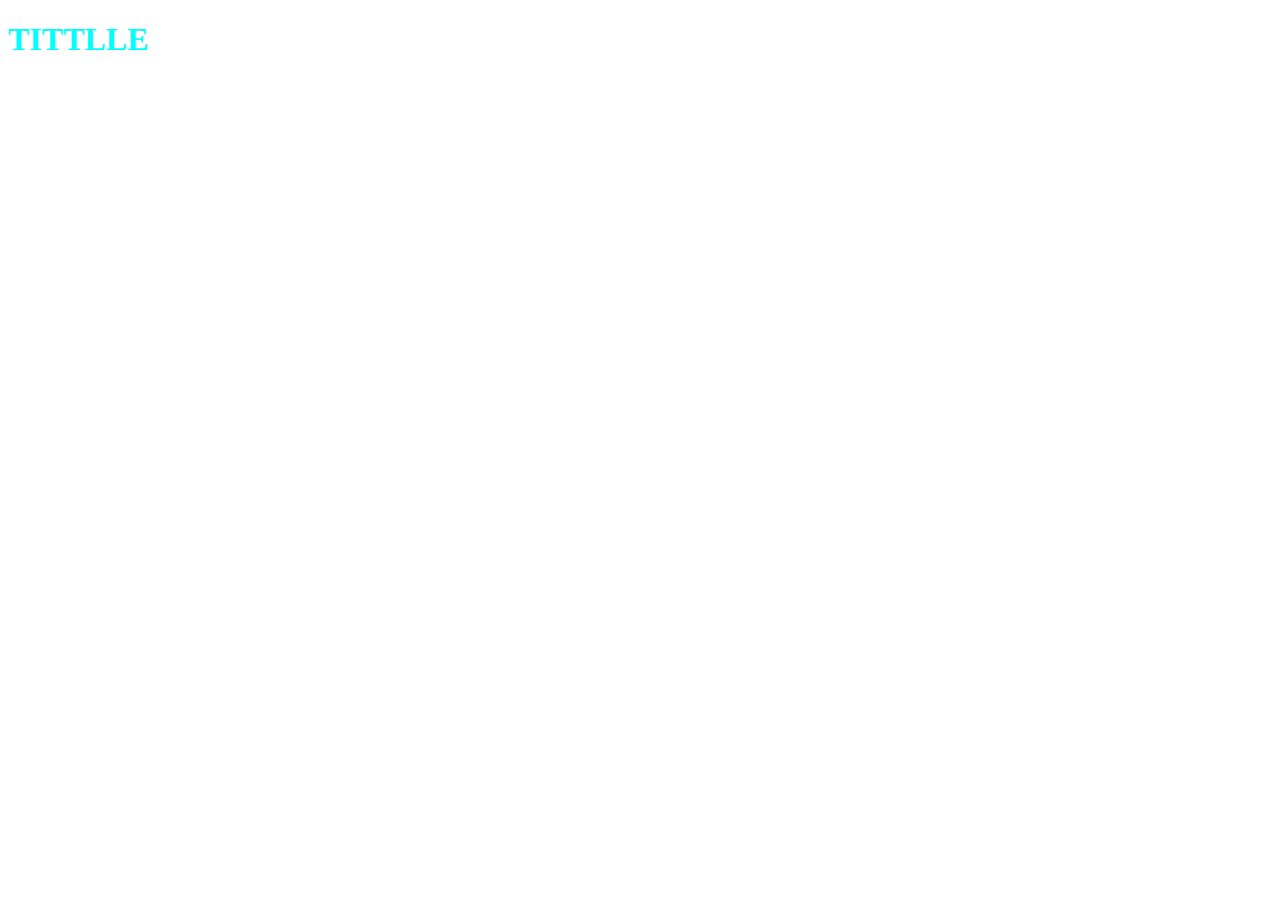
==== index.html @ 6540b305 "Initial commit" ====
<!DOCTYPE html>
<html lang="en">
<head>
    <meta charset="UTF-8">
    <meta name="viewport" content="width=device-width, initial-scale=1.0">
    <title>Document</title>
</head>
<body>
    <h1>TITTLLE</h1>
    <link rel="stylesheet" href="./css/style.css"/>
</body>
</html>
---- css/style.css ----
h1 {
  color: aqua;
}/*# sourceMappingURL=style.css.map */
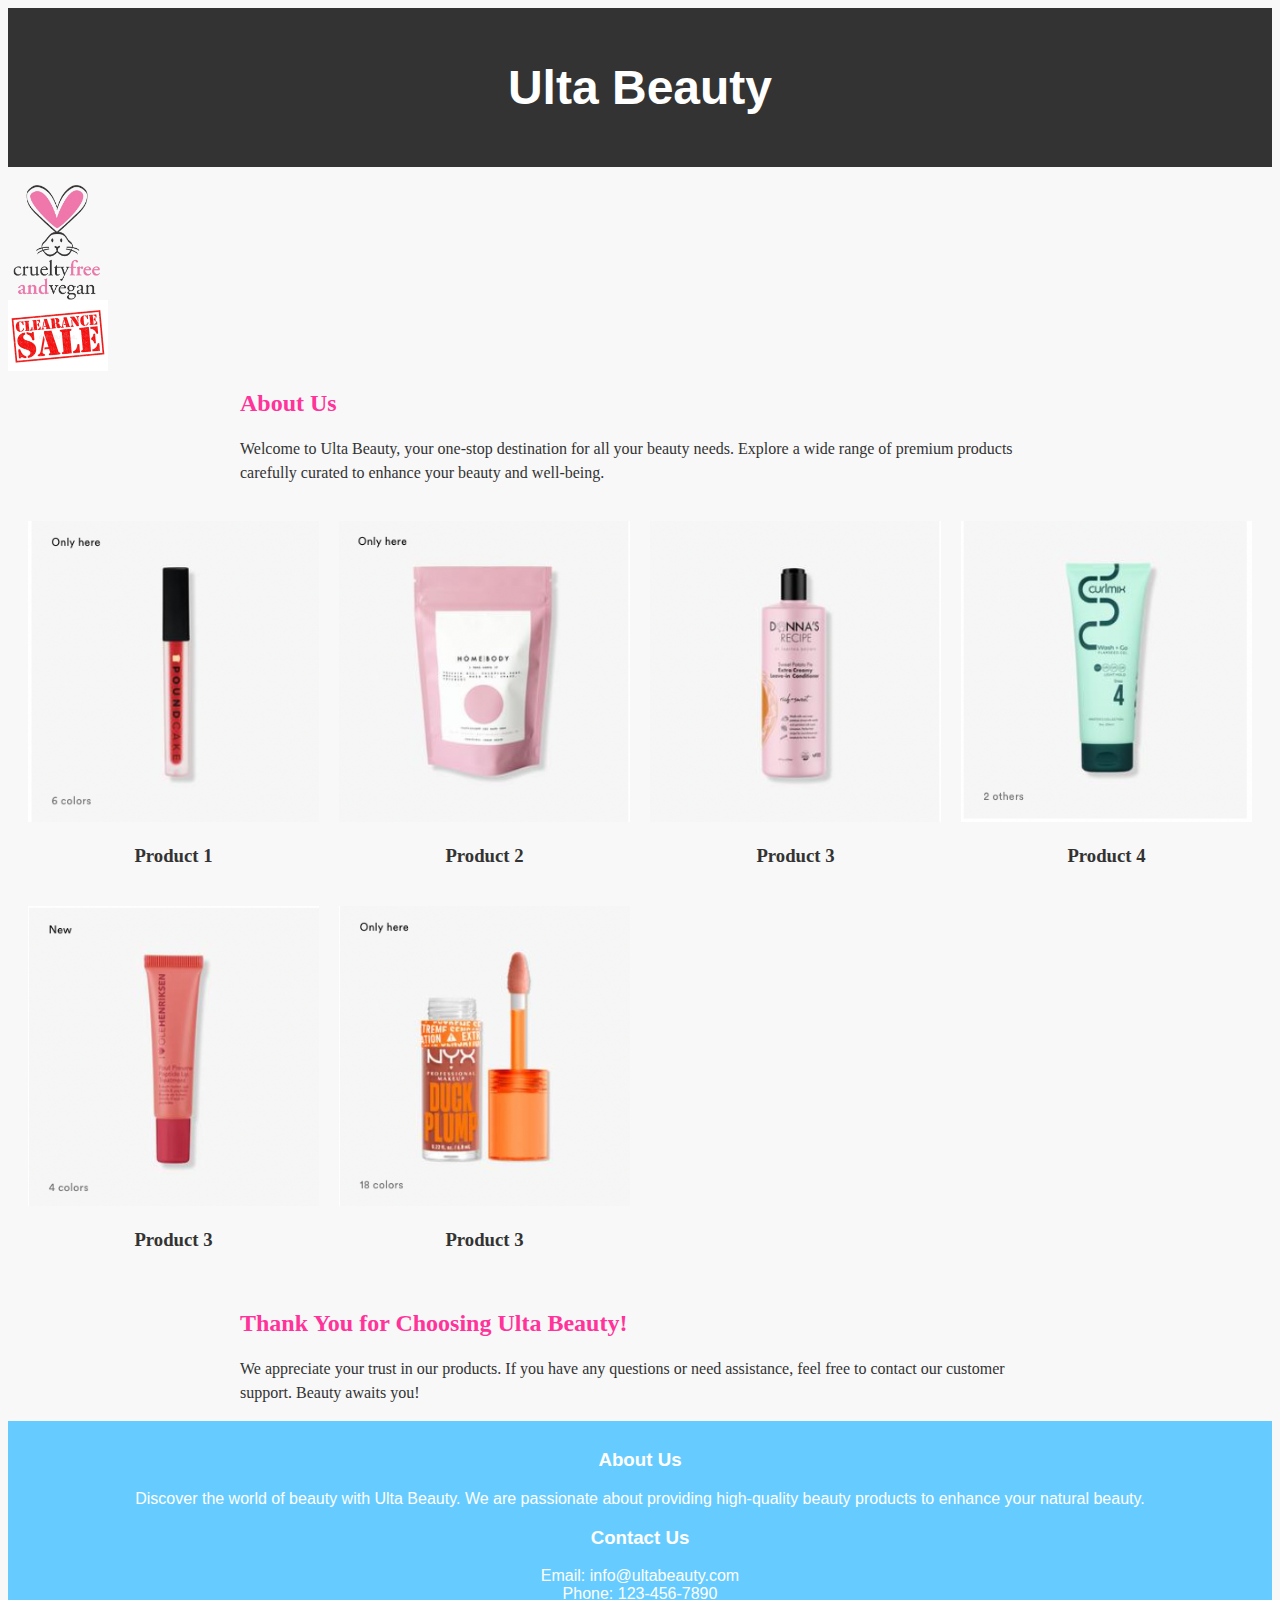
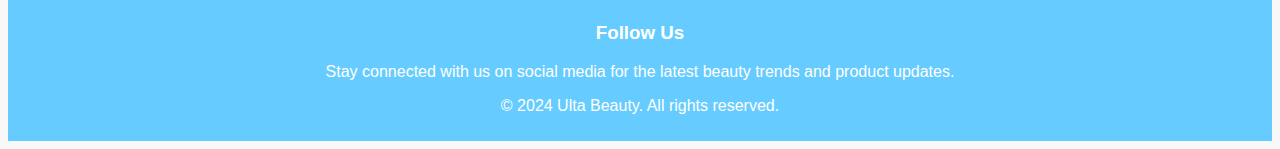
==== commit ee55d8c3: "commit 1" ====
--- a/index.html
+++ b/index.html
@@ -1,12 +1,105 @@
+<!-- index.html -->
 <!DOCTYPE html>
 <html lang="en">
 <head>
     <meta charset="UTF-8">
     <meta name="viewport" content="width=device-width, initial-scale=1.0">
-    <title>Document</title>
+    <link rel="stylesheet" href="css/main.css">
+    <title>Ulta Beauty</title>
 </head>
 <body>
-    <h1>TITTLLE</h1>
-    <link rel="stylesheet" href="./css/style.css"/>
+    <header class="header">
+        <h1>Ulta Beauty</h1>
+    </header>
+
+    <main>
+        <br/>
+        <div class="image-container">
+            <img src="images/cruelty-free.png" alt="cruelty-free Image">
+        </div>
+        <div class="image-container1">
+            <img src="images/sale.webp" alt="About Us Image">
+        </div>
+
+        <!-- About Section -->
+        <section class="about">
+            <h2>About Us</h2>
+            <p>Welcome to Ulta Beauty, your one-stop destination for all your beauty needs. Explore a wide range of premium products carefully curated to enhance your beauty and well-being.</p>
+        </section>
+
+        <!-- Product Grid Section -->
+        <section class="product-grid">
+           
+            <div class="product">
+                <a href="product-details.html">
+                    <img src="images/product-1.png" alt="Product 1">
+                    <h3>Product 1</h3>
+                </a>
+            </div>
+
+            <div class="product">
+                <a href="product-details.html">
+                    <img src="images/product-2.png" alt="Product 2">
+                    <h3>Product 2</h3>
+                </a>
+            </div>
+
+            <div class="product">
+                <a href="product-details.html">
+                    <img src="images/product-3.png" alt="Product 3">
+                    <h3>Product 3</h3>
+                </a>
+            </div>
+
+            <div class="product">
+                <a href="product-details.html">
+                    <img src="images/product-4.png" alt="Product 3">
+                    <h3>Product 4</h3>
+                </a>
+            </div>
+            <div class="product">
+                <a href="product-details.html">
+                    <img src="images/product-5.png" alt="Product 3">
+                    <h3>Product 3</h3>
+                </a>
+            </div>
+            <div class="product">
+                <a href="product-details.html">
+                    <img src="images/product-6.png" alt="Product 3">
+                    <h3>Product 3</h3>
+                </a>
+            </div>
+            <!-- Add more products as needed -->
+        </section>
+
+        <!-- Thank You Section -->
+        <section class="thank-you">
+            <h2>Thank You for Choosing Ulta Beauty!</h2>
+            <p>We appreciate your trust in our products. If you have any questions or need assistance, feel free to contact our customer support. Beauty awaits you!</p>
+        </section>
+    </main>
+
+    <!-- Footer -->
+    <footer class="footer">
+        <div class="footer-content">
+            <div class="footer-section">
+                <h3>About Us</h3>
+                <p>Discover the world of beauty with Ulta Beauty. We are passionate about providing high-quality beauty products to enhance your natural beauty.</p>
+            </div>
+
+            <div class="footer-section">
+                <h3>Contact Us</h3>
+                <p>Email: info@ultabeauty.com<br>Phone: 123-456-7890</p>
+            </div>
+
+            <div class="footer-section">
+                <h3>Follow Us</h3>
+                <p>Stay connected with us on social media for the latest beauty trends and product updates.</p>
+                <!-- Add social media icons or links here -->
+            </div>
+        </div>
+
+        <p class="copyright">&copy; 2024 Ulta Beauty. All rights reserved.</p>
+    </footer>
 </body>
-</html>+</html>
--- a/css/main.css
+++ b/css/main.css
@@ -0,0 +1,215 @@
+:root {
+  --primary-color: #ff3399;
+  --secondary-color: #66ccff;
+}
+
+.flex-container {
+  display: flex;
+  justify-content: space-between;
+}
+
+body {
+  font-size: 16px;
+}
+
+.btn {
+  padding: 24px;
+  margin-top: 26px;
+  border: 1px solid #ccc;
+  background-color: #eee;
+  color: #333;
+}
+.btn:hover {
+  background-color: #ddd;
+}
+
+body {
+  background-color: #333;
+  color: #fff;
+}
+
+.product-grid .product-1 {
+  background-color: #4aa3df;
+}
+.product-grid .product-2 {
+  background-color: #5faee3;
+}
+.product-grid .product-3 {
+  background-color: #75b9e7;
+}
+
+.center-align, .product-grid .product, .image-container1, .image-container, .product {
+  display: flex;
+  justify-content: center;
+  align-items: center;
+  text-align: center;
+}
+.center-align img, .product-grid .product img, .image-container1 img, .image-container img, .product img {
+  max-width: 100%;
+  height: auto;
+}
+
+.product a {
+  text-decoration: none;
+}
+.product a h3 {
+  color: #333;
+}
+
+.image-container {
+  max-width: 100px;
+  margin-right: 20px;
+}
+
+.image-container1 {
+  max-width: 100px;
+  margin: left 20px;
+}
+
+.center-align, .product-grid .product, .product, .image-container, .image-container1 {
+  display: flex;
+  justify-content: center;
+  align-items: center;
+  text-align: center;
+}
+.center-align img, .product-grid .product img, .product img, .image-container img, .image-container1 img {
+  max-width: 100%;
+  height: auto;
+}
+
+.product a {
+  text-decoration: none;
+}
+.product a h3 {
+  color: #333;
+}
+
+.image-container {
+  max-width: 100px;
+  margin-right: 20px;
+}
+
+.image-container1 {
+  max-width: 100px;
+  margin: left 20px;
+}
+
+.about {
+  max-width: 800px;
+  margin: 0 auto;
+}
+.about h2 {
+  font-size: 24px;
+  color: var(--primary-color);
+}
+.about p {
+  line-height: 1.5;
+}
+
+.center-align, .product-grid .product, .product, .image-container, .image-container1 {
+  display: flex;
+  justify-content: center;
+  align-items: center;
+  text-align: center;
+}
+.center-align img, .product-grid .product img, .product img, .image-container img, .image-container1 img {
+  max-width: 100%;
+  height: auto;
+}
+
+.product a {
+  text-decoration: none;
+}
+.product a h3 {
+  color: #333;
+}
+
+.image-container {
+  max-width: 100px;
+  margin-right: 20px;
+}
+
+.image-container1 {
+  max-width: 100px;
+  margin: left 20px;
+}
+
+.thank-you {
+  max-width: 800px;
+  margin: 0 auto;
+}
+.thank-you h2 {
+  font-size: 24px;
+  color: var(--primary-color);
+}
+.thank-you p {
+  line-height: 1.5;
+}
+
+.header {
+  background-color: var(--primary-color);
+  color: #fff;
+  padding: 20px;
+  text-align: center;
+  font-family: "Arial", sans-serif;
+  font-size: 24px;
+}
+
+.footer {
+  background-color: var(--secondary-color);
+  color: #fff;
+  padding: 10px;
+  text-align: center;
+  font-family: "Arial", sans-serif;
+  font-size: 16px;
+}
+
+.center-align, .product-grid .product, .product, .image-container, .image-container1 {
+  display: flex;
+  justify-content: center;
+  align-items: center;
+  text-align: center;
+}
+.center-align img, .product-grid .product img, .product img, .image-container img, .image-container1 img {
+  max-width: 100%;
+  height: auto;
+}
+
+.product a {
+  text-decoration: none;
+}
+.product a h3 {
+  color: #333;
+}
+
+.image-container {
+  max-width: 100px;
+  margin-right: 20px;
+}
+
+.image-container1 {
+  max-width: 100px;
+  margin: left 20px;
+}
+
+.product-grid {
+  display: grid;
+  grid-template-columns: repeat(auto-fill, minmax(250px, 1fr));
+  gap: 20px;
+  padding: 20px;
+}
+.product-grid .product a {
+  text-decoration: none;
+}
+.product-grid .product a h3 {
+  color: #333;
+}
+
+body {
+  background-color: #f8f8f8;
+  color: #333;
+}
+
+.header {
+  background-color: #333;
+}/*# sourceMappingURL=main.css.map */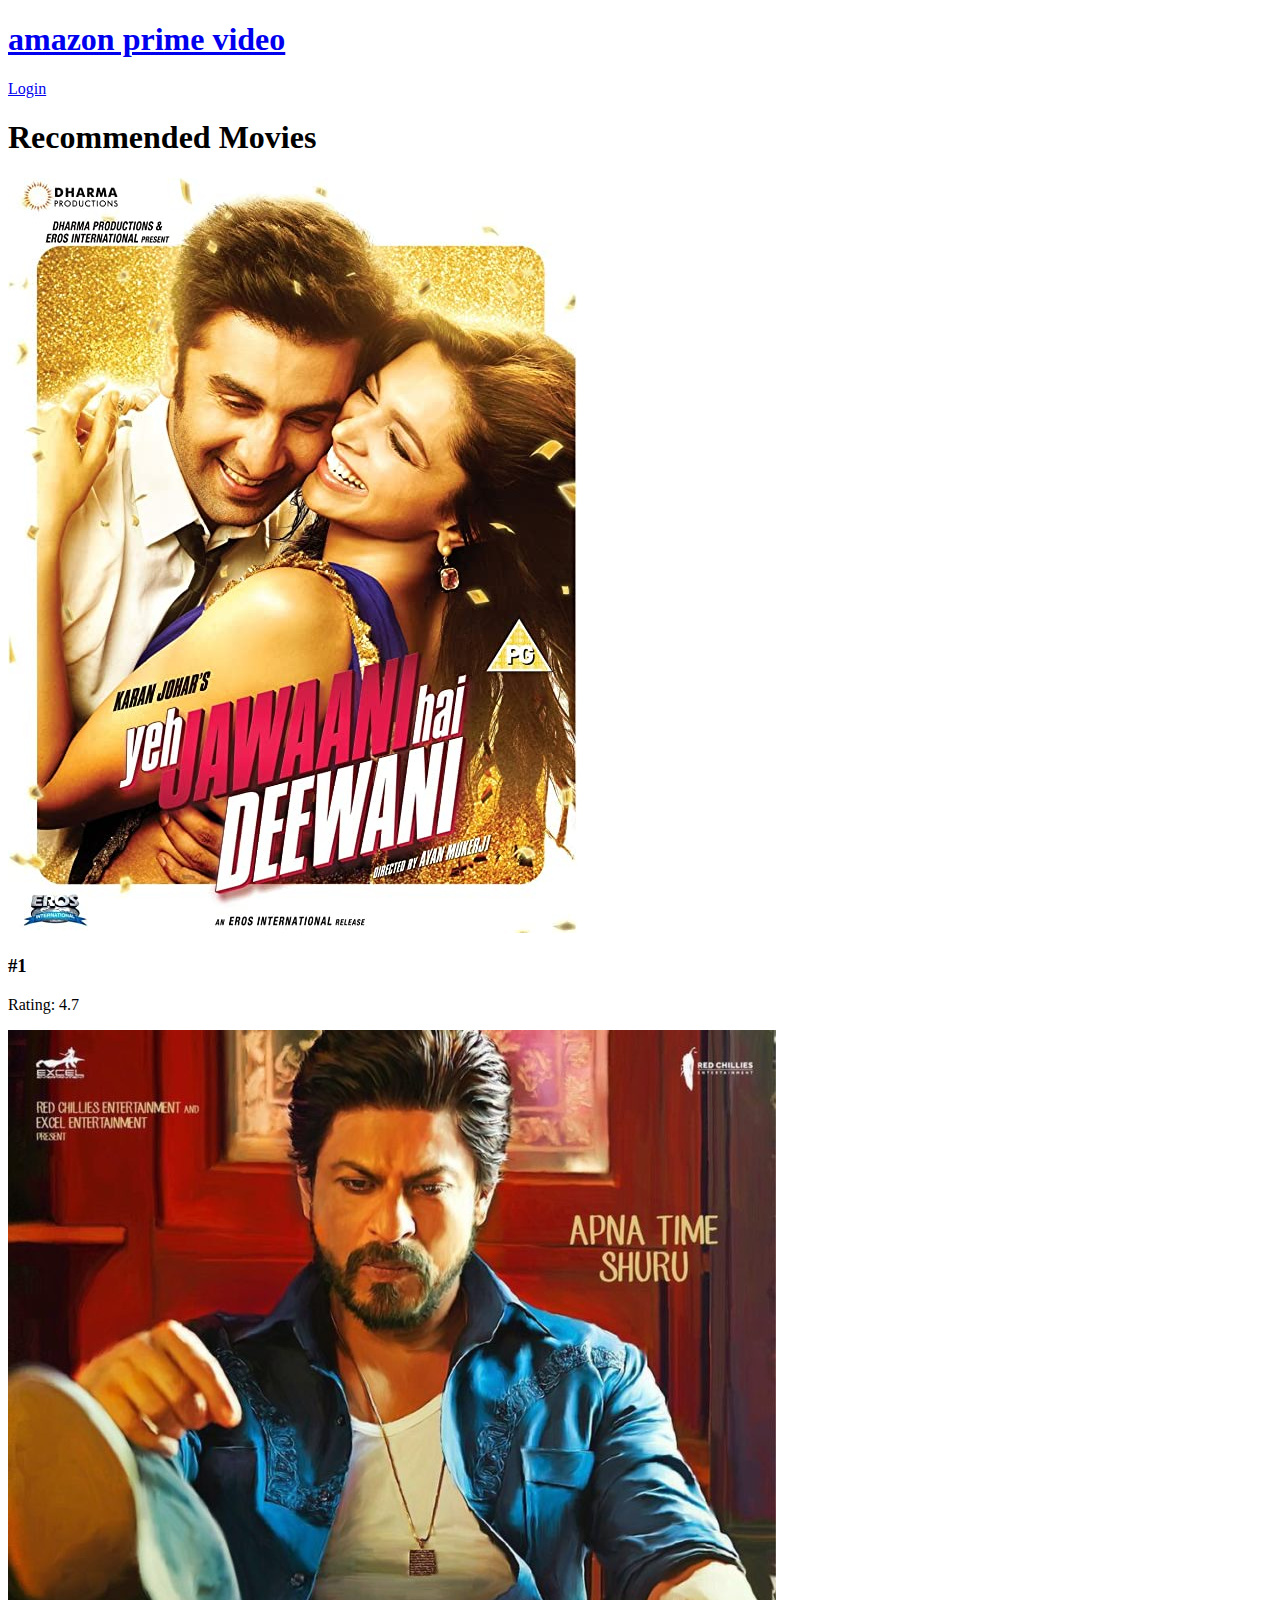
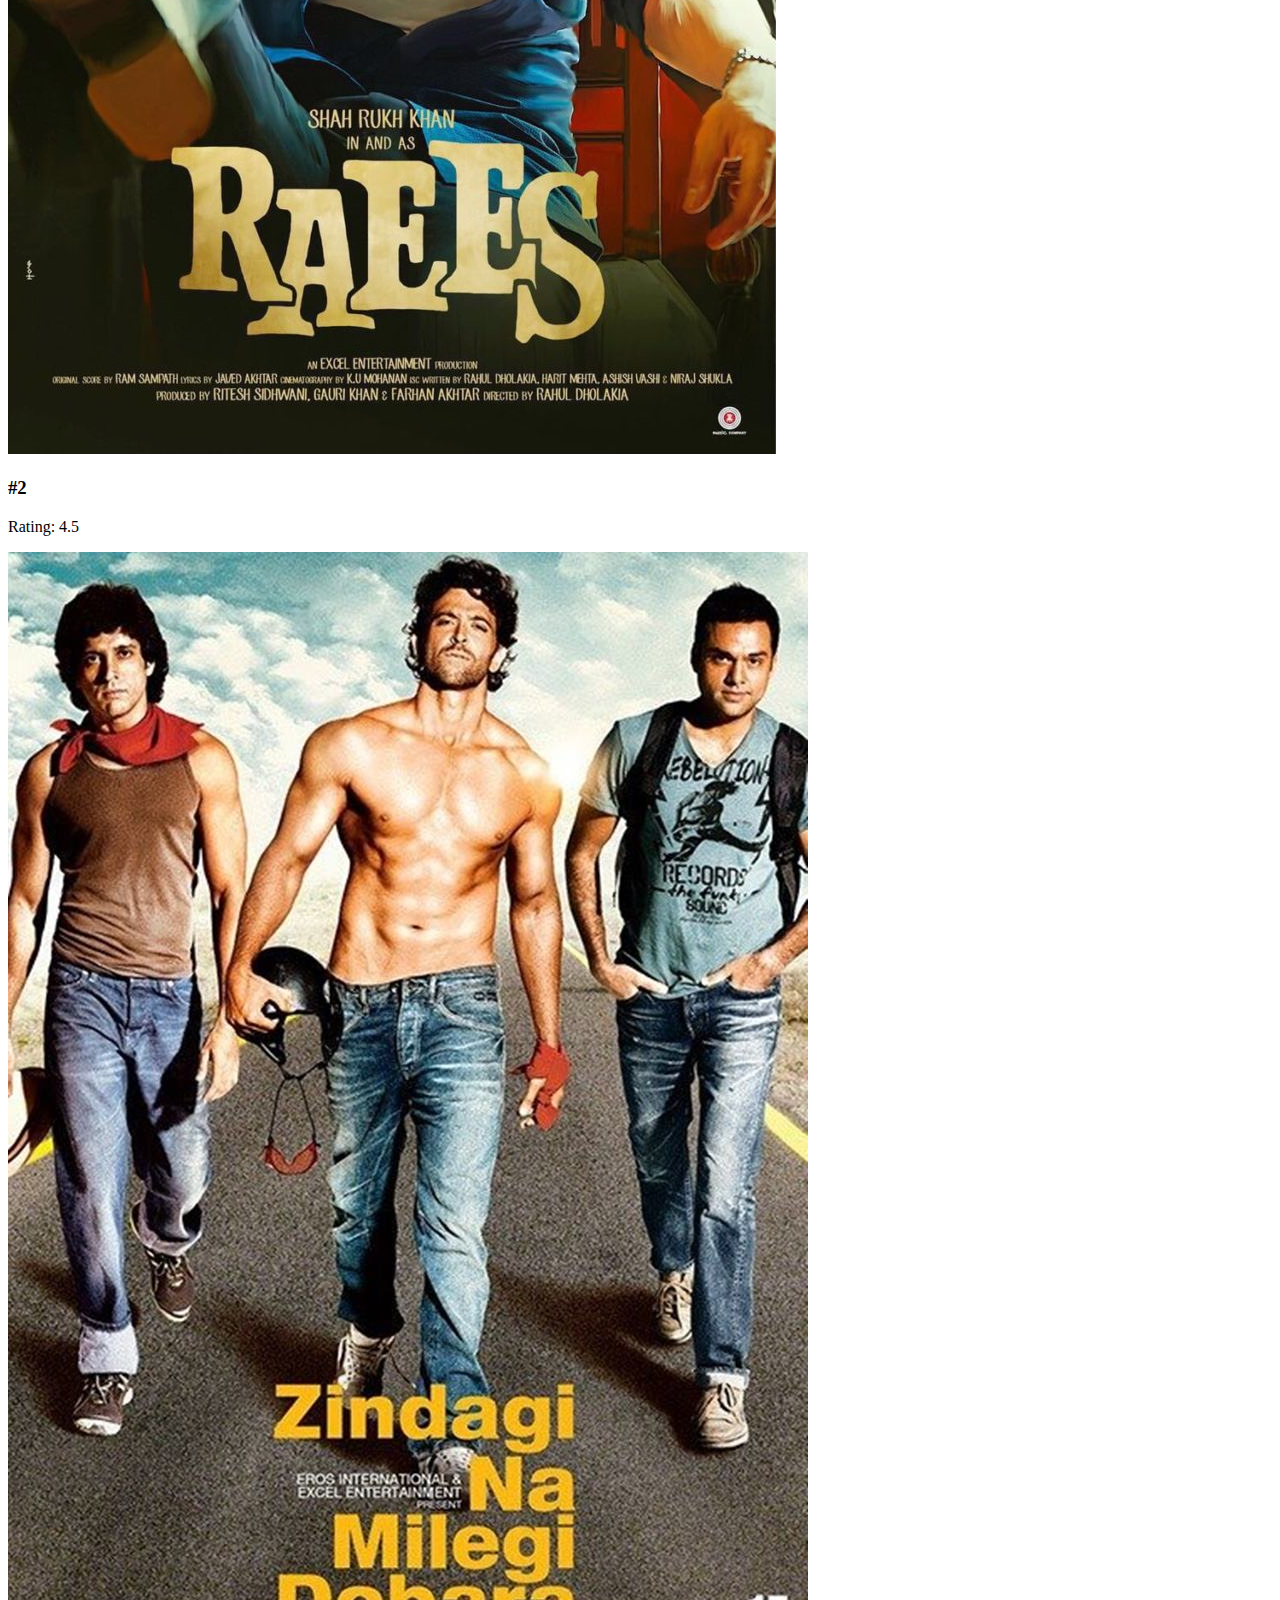
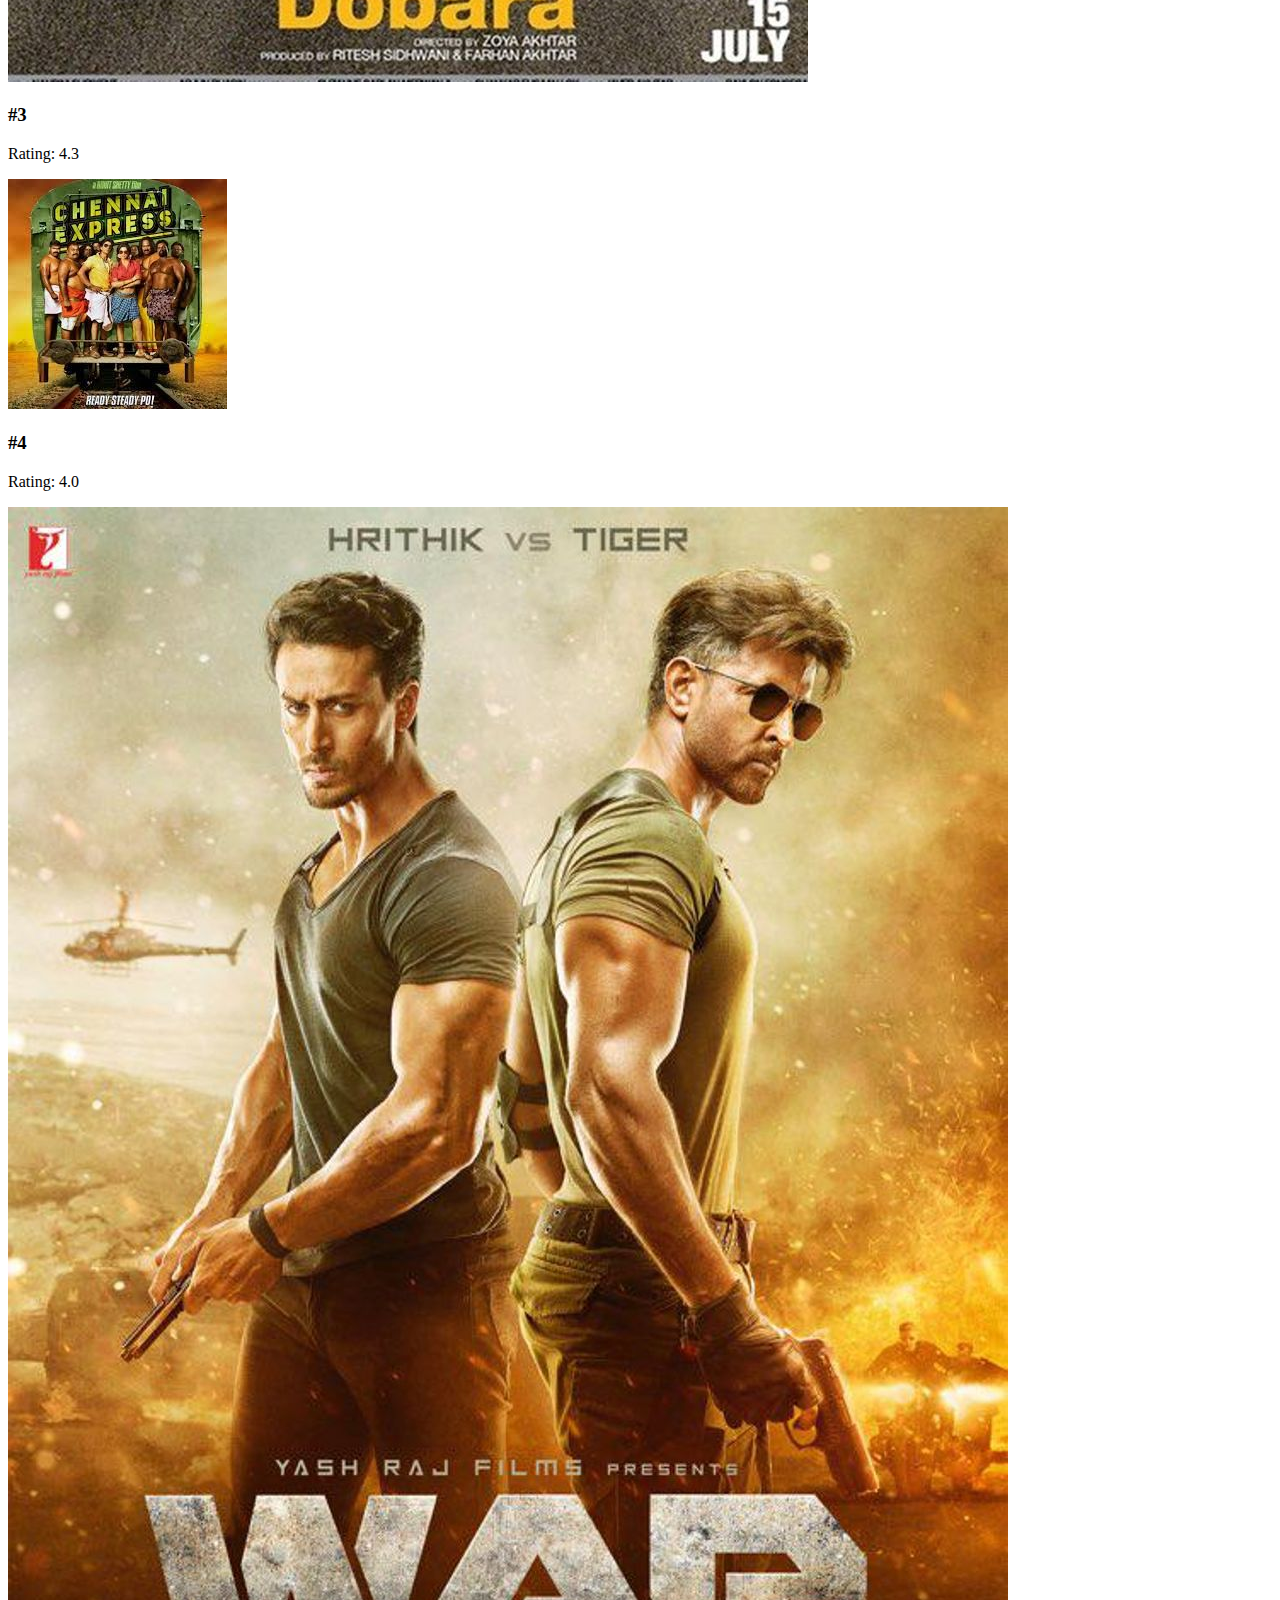
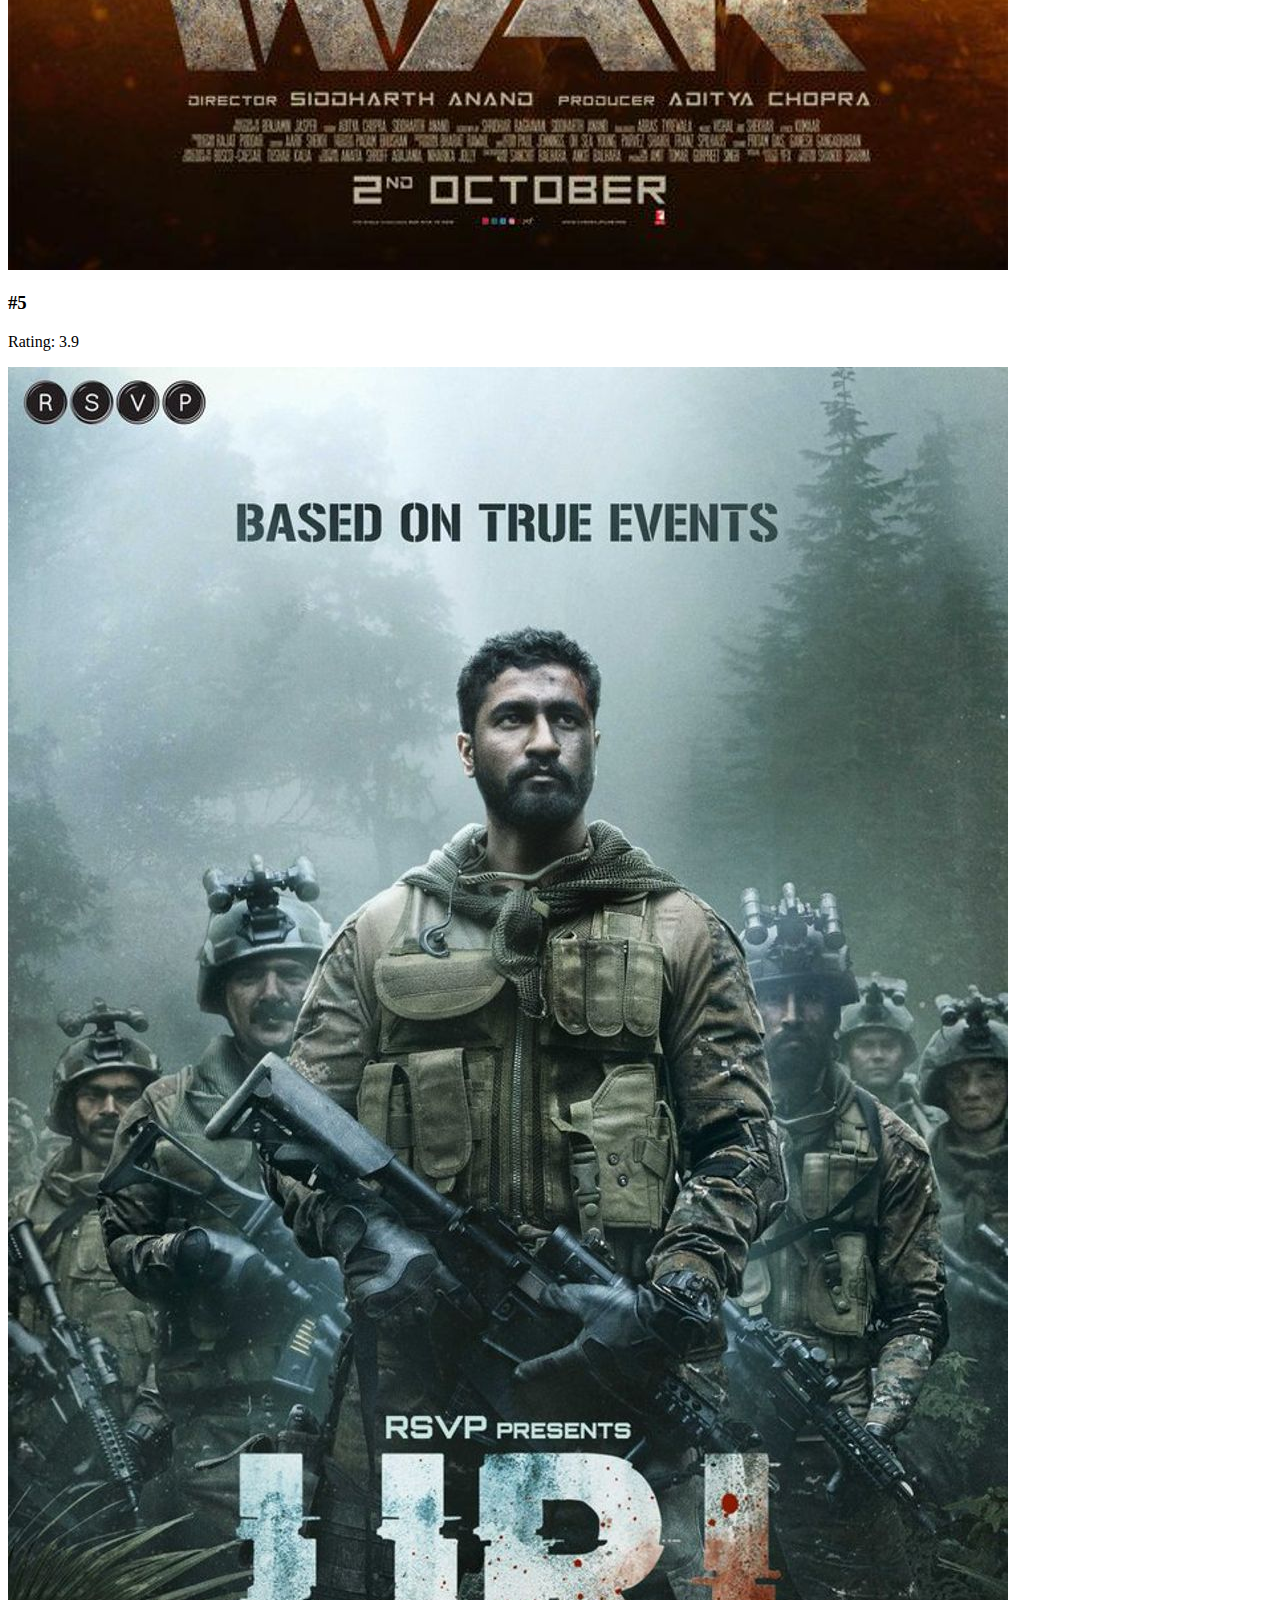
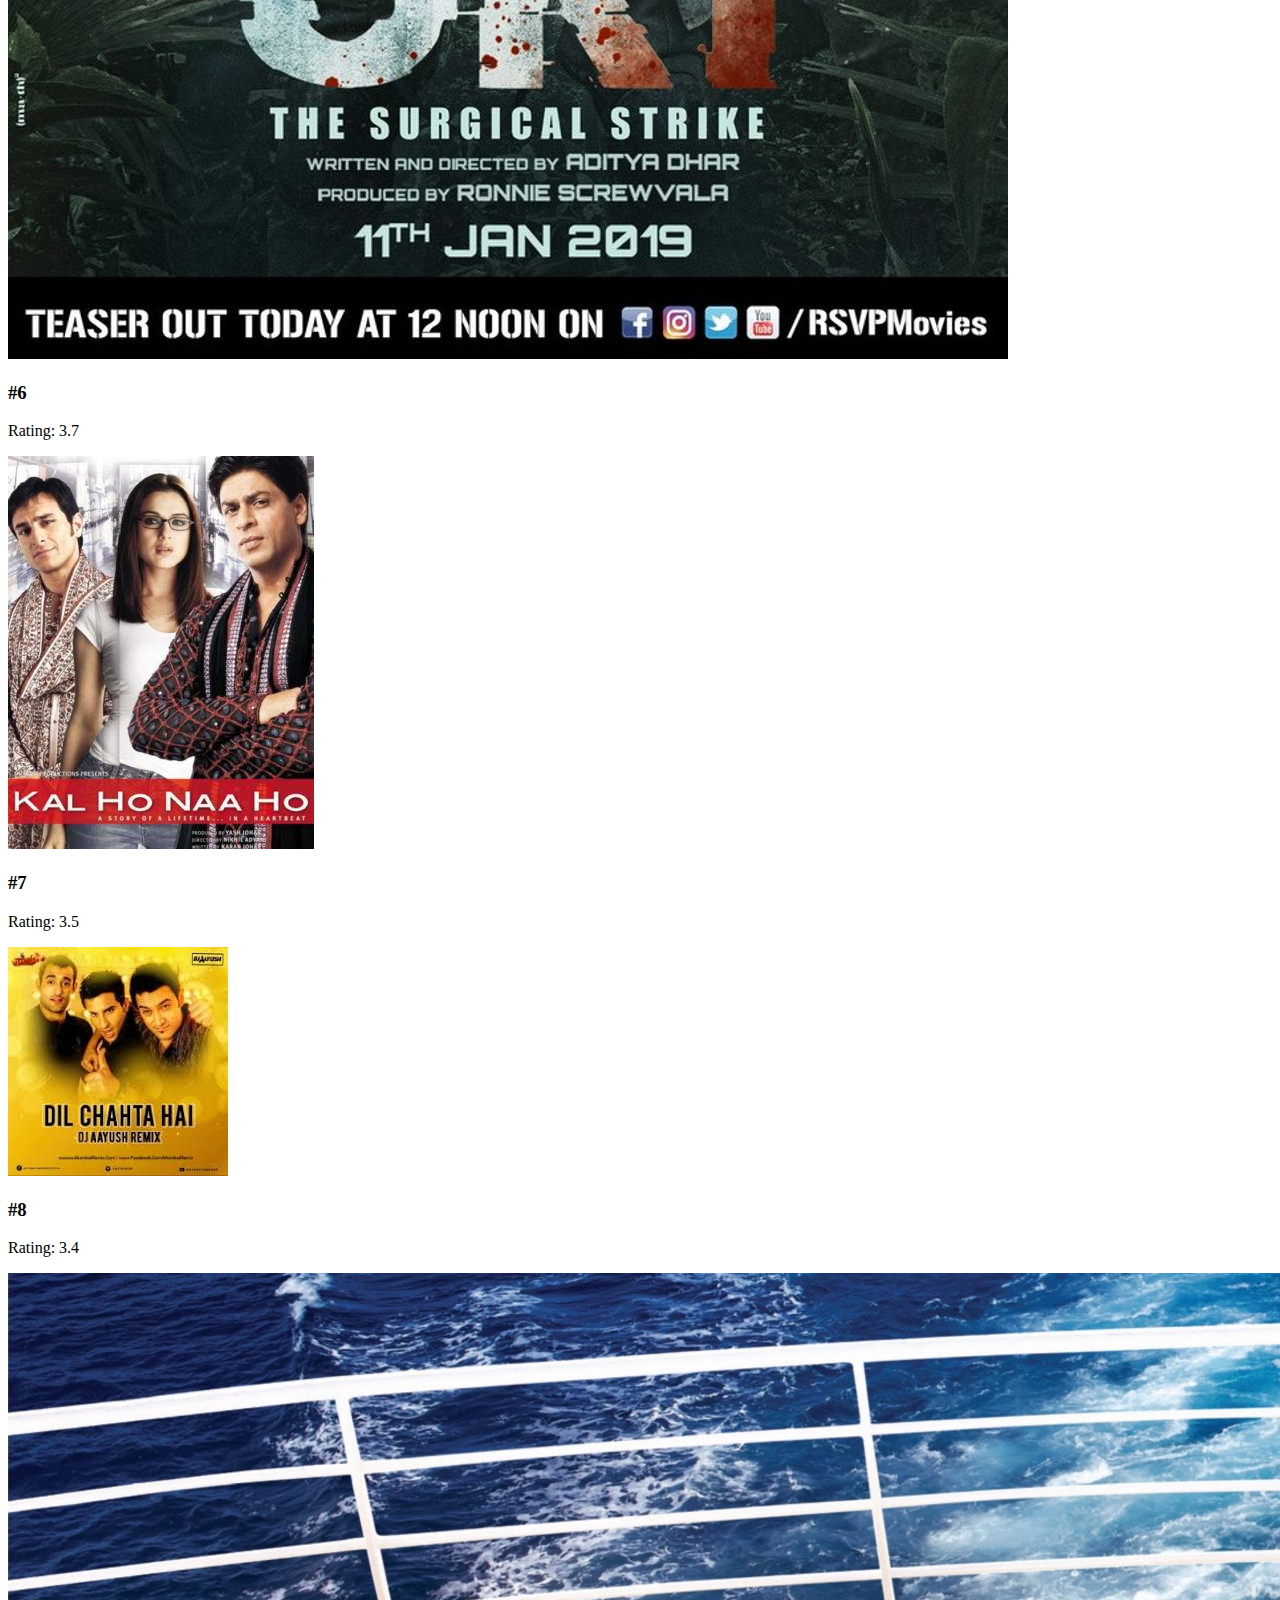
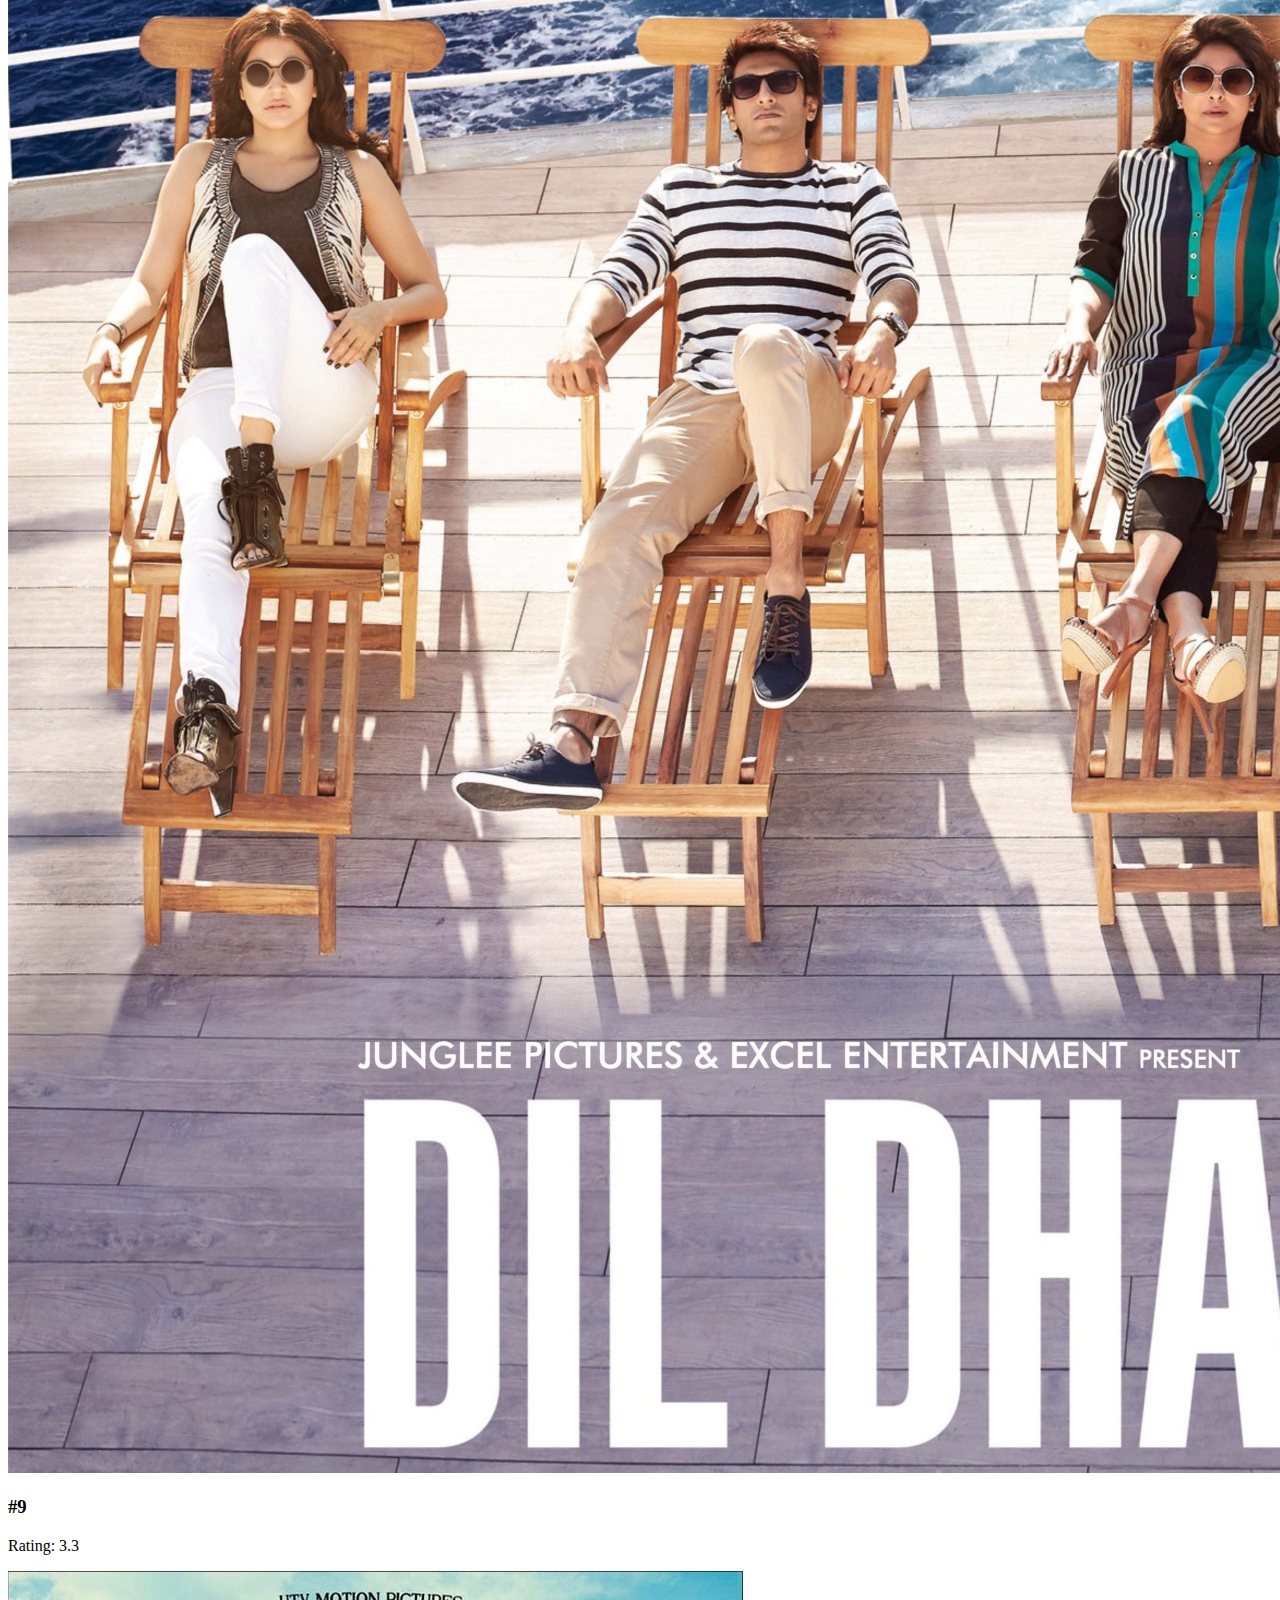
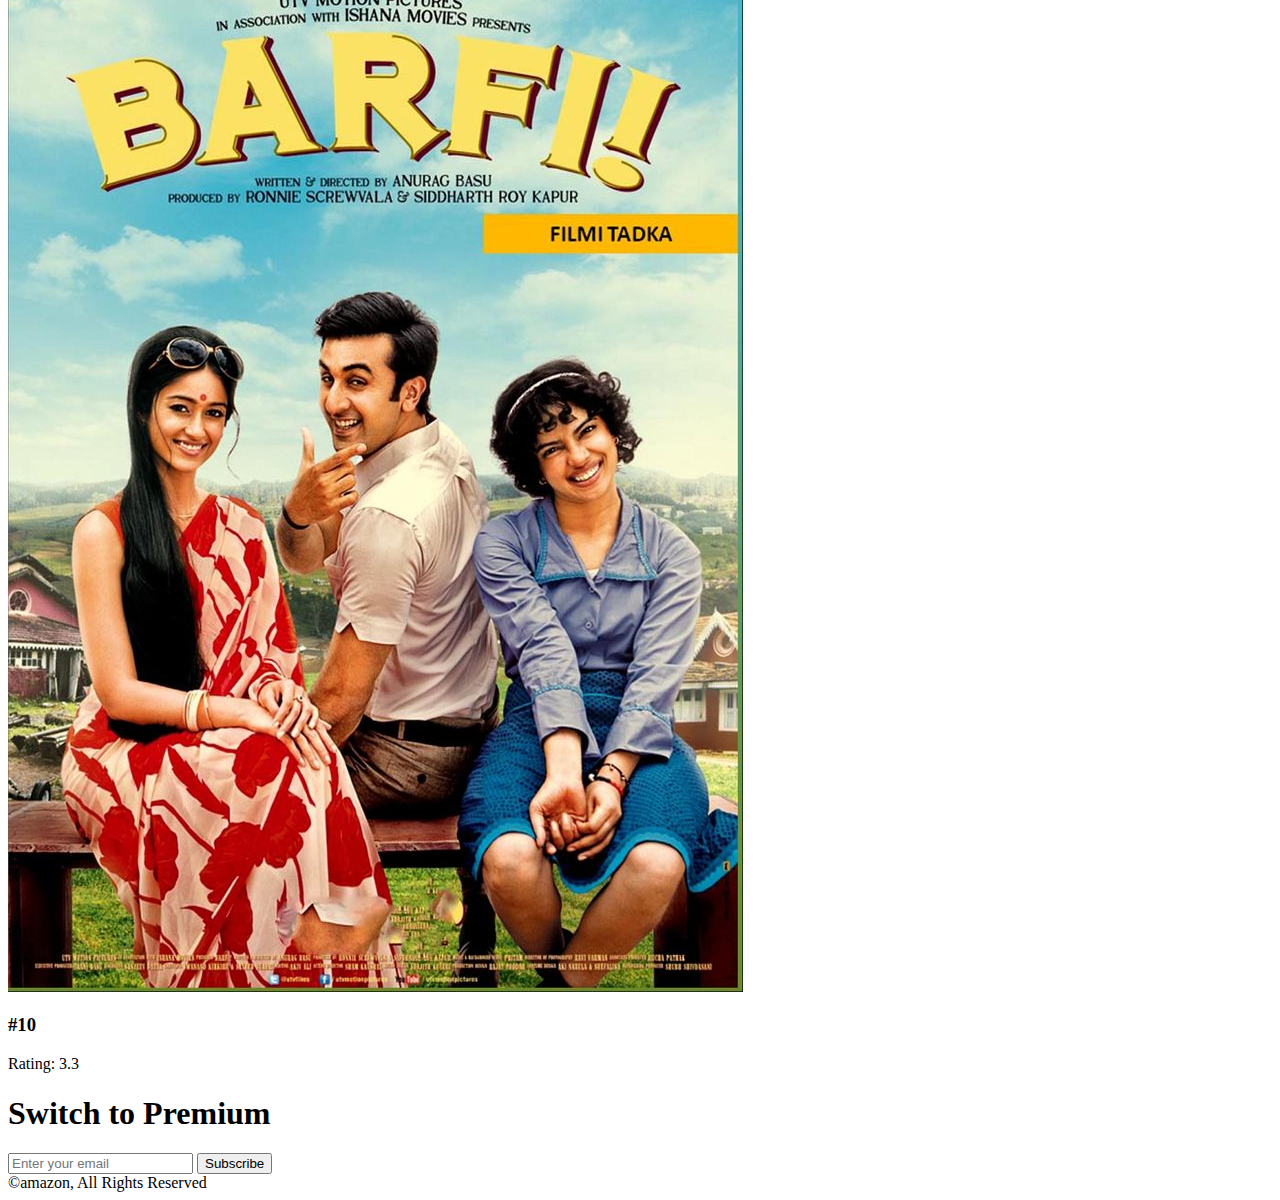
==== commit 0f2c75a8: "modified the html pages" ====
--- a/index.html
+++ b/index.html
@@ -1,105 +1,85 @@
-<!-- index.html -->
 <!DOCTYPE html>
 <html lang="en">
 <head>
-    <meta charset="UTF-8">
-    <meta name="viewport" content="width=device-width, initial-scale=1.0">
-    <link rel="stylesheet" href="css/main.css">
-    <title>Ulta Beauty</title>
+  <meta charset="UTF-8"/>
+  <meta http-equiv="X-UA-Compatible" content="IE=edge"/>
+  <meta name="viewport" content="width=device-width, initial-scale=1.0"/>
+  <title>amazon prime video</title>
+  <link rel="stylesheet" href="styles/styles.css"/>
 </head>
 <body>
-    <header class="header">
-        <h1>Ulta Beauty</h1>
-    </header>
-
-    <main>
-        <br/>
-        <div class="image-container">
-            <img src="images/cruelty-free.png" alt="cruelty-free Image">
-        </div>
-        <div class="image-container1">
-            <img src="images/sale.webp" alt="About Us Image">
-        </div>
-
-        <!-- About Section -->
-        <section class="about">
-            <h2>About Us</h2>
-            <p>Welcome to Ulta Beauty, your one-stop destination for all your beauty needs. Explore a wide range of premium products carefully curated to enhance your beauty and well-being.</p>
-        </section>
-
-        <!-- Product Grid Section -->
-        <section class="product-grid">
-           
-            <div class="product">
-                <a href="product-details.html">
-                    <img src="images/product-1.png" alt="Product 1">
-                    <h3>Product 1</h3>
-                </a>
-            </div>
-
-            <div class="product">
-                <a href="product-details.html">
-                    <img src="images/product-2.png" alt="Product 2">
-                    <h3>Product 2</h3>
-                </a>
-            </div>
-
-            <div class="product">
-                <a href="product-details.html">
-                    <img src="images/product-3.png" alt="Product 3">
-                    <h3>Product 3</h3>
-                </a>
-            </div>
-
-            <div class="product">
-                <a href="product-details.html">
-                    <img src="images/product-4.png" alt="Product 3">
-                    <h3>Product 4</h3>
-                </a>
-            </div>
-            <div class="product">
-                <a href="product-details.html">
-                    <img src="images/product-5.png" alt="Product 3">
-                    <h3>Product 3</h3>
-                </a>
-            </div>
-            <div class="product">
-                <a href="product-details.html">
-                    <img src="images/product-6.png" alt="Product 3">
-                    <h3>Product 3</h3>
-                </a>
-            </div>
-            <!-- Add more products as needed -->
-        </section>
-
-        <!-- Thank You Section -->
-        <section class="thank-you">
-            <h2>Thank You for Choosing Ulta Beauty!</h2>
-            <p>We appreciate your trust in our products. If you have any questions or need assistance, feel free to contact our customer support. Beauty awaits you!</p>
-        </section>
-    </main>
-
-    <!-- Footer -->
-    <footer class="footer">
-        <div class="footer-content">
-            <div class="footer-section">
-                <h3>About Us</h3>
-                <p>Discover the world of beauty with Ulta Beauty. We are passionate about providing high-quality beauty products to enhance your natural beauty.</p>
-            </div>
-
-            <div class="footer-section">
-                <h3>Contact Us</h3>
-                <p>Email: info@ultabeauty.com<br>Phone: 123-456-7890</p>
-            </div>
-
-            <div class="footer-section">
-                <h3>Follow Us</h3>
-                <p>Stay connected with us on social media for the latest beauty trends and product updates.</p>
-                <!-- Add social media icons or links here -->
-            </div>
-        </div>
-
-        <p class="copyright">&copy; 2024 Ulta Beauty. All rights reserved.</p>
-    </footer>
+  <navbar class="navbar">
+    <h1 class="navbar_header">
+      <a href="index.html">amazon prime video</a>
+    </h1>
+    <a href="login.html" class="navbar_button">Login</a>
+  </navbar>
+  <div class="container">
+    <h1 class="container_header"></h1>
+    <div class="container_bubble1"></div>
+    <div class="container_bubble2"></div>
+  </div>
+  <div class="nft">
+    <h1 class="nft_header">Recommended Movies</h1>
+    <div class="nft_container">
+        <img src="images/img1.jpg" alt="" />
+        <h3 class="nft_container_element_header"> #1</h3>
+        <p>Rating: 4.7</p>
+      </div>
+      <div class="nft_container_element">
+        <img src="images/img2.jpg" alt="" />
+        <h3 class="nft_container_element_header"> #2</h3>
+        <p>Rating: 4.5</p>
+      </div>
+      <div class="nft_container_element">
+        <img src="images/img3.jpg" alt="" />
+        <h3 class="nft_container_element_header"> #3</h3>
+        <p>Rating: 4.3</p>
+      </div>
+      <div class="nft_container_element">
+        <img src="images/img4.jpg" alt="" />
+        <h3 class="nft_container_element_header"> #4</h3>
+        <p>Rating: 4.0</p>
+      </div>
+      <div class="nft_container_element">
+        <img src="images/img5.jpg" alt="" />
+        <h3 class="nft_container_element_header"> #5</h3>
+        <p>Rating: 3.9</p>
+      </div>
+      <div class="nft_container_element">
+        <img src="images/img6.jpg" alt="" />
+        <h3 class="nft_container_element_header"> #6</h3>
+        <p>Rating: 3.7</p>
+      </div>
+      <div class="nft_container_element">
+        <img src="images/img7.jpg" alt="" />
+        <h3 class="nft_container_element_header"> #7</h3>
+        <p>Rating: 3.5</p>
+      </div>
+      <div class="nft_container_element">
+        <img src="images/img8.jpg" alt="" />
+        <h3 class="nft_container_element_header"> #8</h3>
+        <p>Rating: 3.4</p>
+      </div>
+      <div class="nft_container_element">
+        <img src="images/img9.jpg" alt="" />
+        <h3 class="nft_container_element_header"> #9</h3>
+        <p>Rating: 3.3</p>
+      </div>
+      <div class="nft_container_element">
+        <img src="images/img10.jpg" alt="" />
+        <h3 class="movie_container_element_header"> #10</h3>
+        <p>Rating: 3.3</p>
+      </div>
+    </div>
+  </div>
+  <div class="subscribe">
+    <h1 class="subscribe_header">Switch to Premium</h1>
+    <form class="subscribe_form">
+      <input class="subscribe_form_input" type="email" placeholder="Enter your email"/>
+      <button class="subscribe_form_button">Subscribe</button>
+    </form>
+  </div>
+  <footer class="footer">&copy;amazon, All Rights Reserved</footer>
 </body>
 </html>
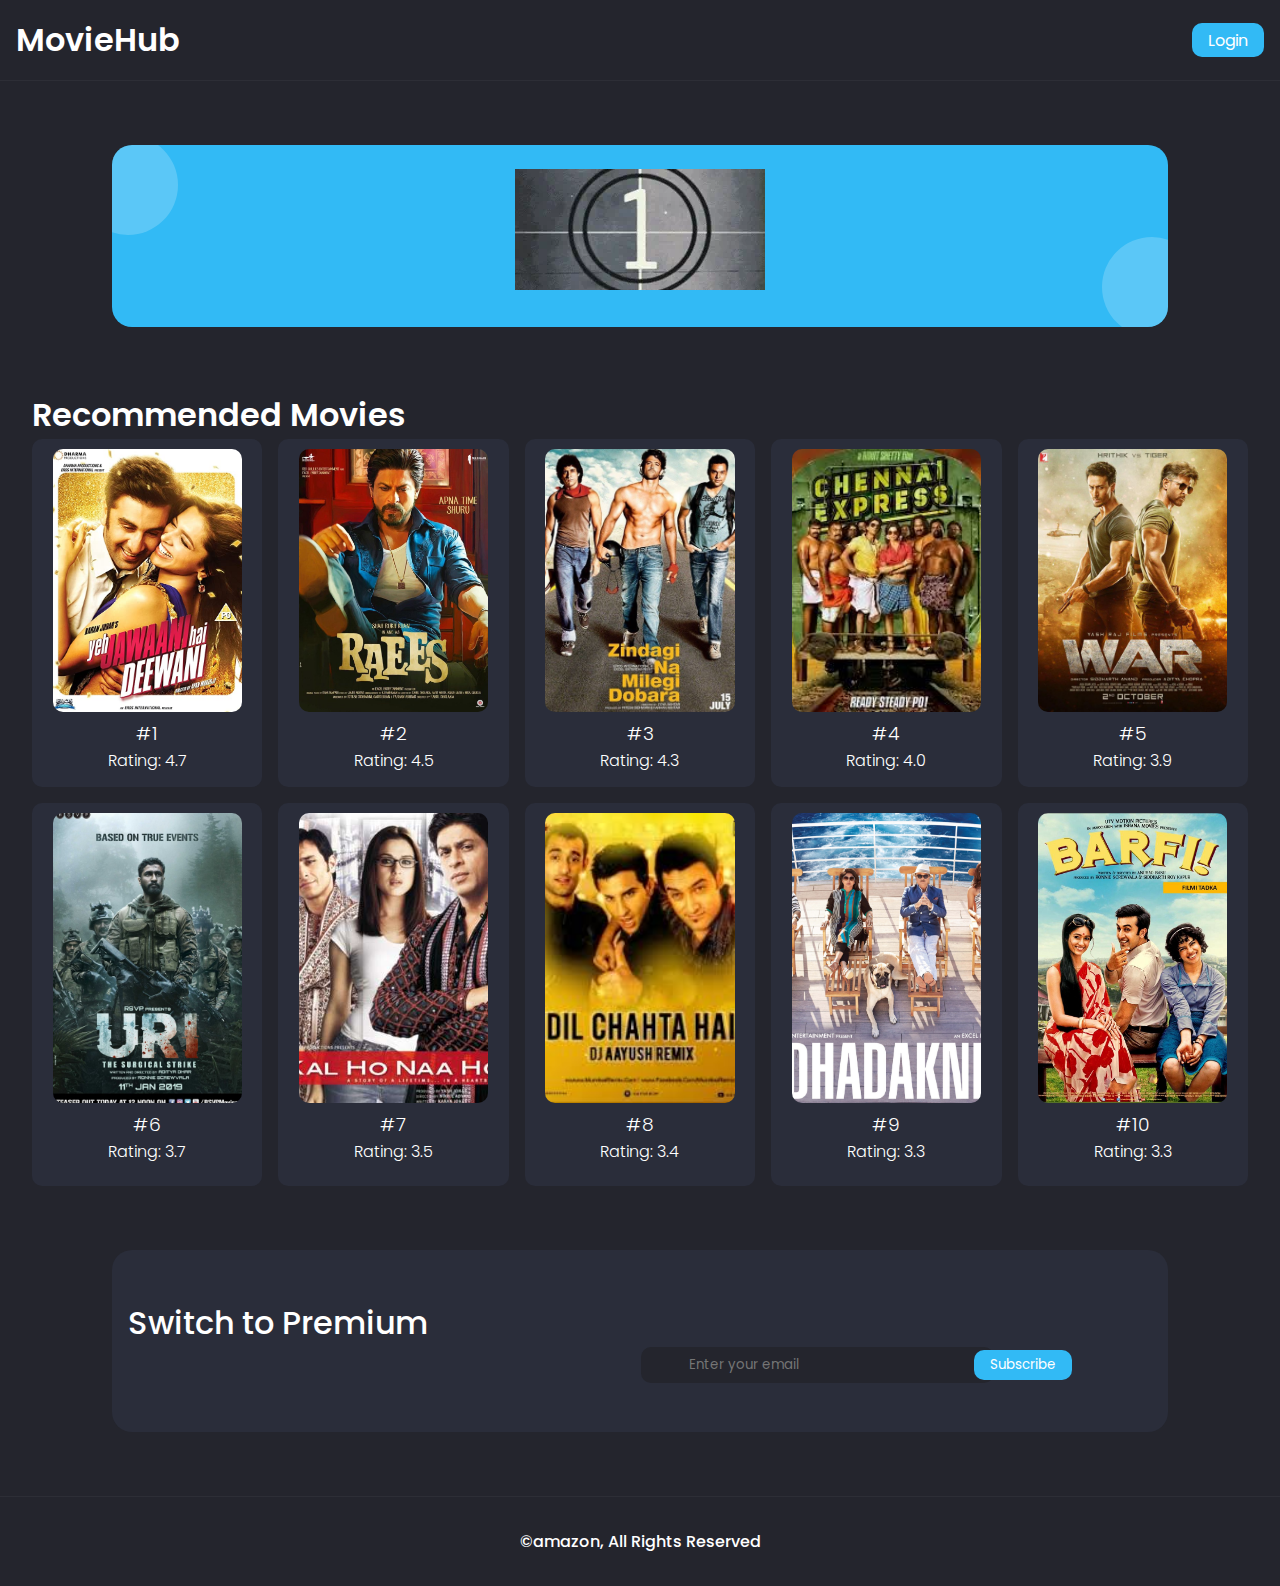
==== commit f449bf63: "Features added" ====
--- a/index.html
+++ b/index.html
@@ -1,85 +1,92 @@
 <!DOCTYPE html>
 <html lang="en">
-<head>
-  <meta charset="UTF-8"/>
-  <meta http-equiv="X-UA-Compatible" content="IE=edge"/>
-  <meta name="viewport" content="width=device-width, initial-scale=1.0"/>
-  <title>amazon prime video</title>
-  <link rel="stylesheet" href="styles/styles.css"/>
-</head>
-<body>
-  <navbar class="navbar">
-    <h1 class="navbar_header">
-      <a href="index.html">amazon prime video</a>
-    </h1>
-    <a href="login.html" class="navbar_button">Login</a>
-  </navbar>
-  <div class="container">
-    <h1 class="container_header"></h1>
-    <div class="container_bubble1"></div>
-    <div class="container_bubble2"></div>
-  </div>
-  <div class="nft">
-    <h1 class="nft_header">Recommended Movies</h1>
-    <div class="nft_container">
-        <img src="images/img1.jpg" alt="" />
-        <h3 class="nft_container_element_header"> #1</h3>
-        <p>Rating: 4.7</p>
-      </div>
-      <div class="nft_container_element">
-        <img src="images/img2.jpg" alt="" />
-        <h3 class="nft_container_element_header"> #2</h3>
-        <p>Rating: 4.5</p>
-      </div>
-      <div class="nft_container_element">
-        <img src="images/img3.jpg" alt="" />
-        <h3 class="nft_container_element_header"> #3</h3>
-        <p>Rating: 4.3</p>
-      </div>
-      <div class="nft_container_element">
-        <img src="images/img4.jpg" alt="" />
-        <h3 class="nft_container_element_header"> #4</h3>
-        <p>Rating: 4.0</p>
-      </div>
-      <div class="nft_container_element">
-        <img src="images/img5.jpg" alt="" />
-        <h3 class="nft_container_element_header"> #5</h3>
-        <p>Rating: 3.9</p>
-      </div>
-      <div class="nft_container_element">
-        <img src="images/img6.jpg" alt="" />
-        <h3 class="nft_container_element_header"> #6</h3>
-        <p>Rating: 3.7</p>
-      </div>
-      <div class="nft_container_element">
-        <img src="images/img7.jpg" alt="" />
-        <h3 class="nft_container_element_header"> #7</h3>
-        <p>Rating: 3.5</p>
-      </div>
-      <div class="nft_container_element">
-        <img src="images/img8.jpg" alt="" />
-        <h3 class="nft_container_element_header"> #8</h3>
-        <p>Rating: 3.4</p>
-      </div>
-      <div class="nft_container_element">
-        <img src="images/img9.jpg" alt="" />
-        <h3 class="nft_container_element_header"> #9</h3>
-        <p>Rating: 3.3</p>
-      </div>
-      <div class="nft_container_element">
-        <img src="images/img10.jpg" alt="" />
-        <h3 class="movie_container_element_header"> #10</h3>
-        <p>Rating: 3.3</p>
+  <head>
+    <meta charset="UTF-8" />
+    <meta http-equiv="X-UA-Compatible" content="IE=edge" />
+    <meta name="viewport" content="width=device-width, initial-scale=1.0" />
+    <title>amazon prime</title>
+    <link rel="stylesheet" href="css/style.css" />
+  </head>
+  <body>
+    <navbar class="navbar">
+      <h1 class="navbar_header">
+        <a href="index.html">MovieHub</a>
+      </h1>
+      <a href="login.html" class="navbar_button">Login</a>
+    </navbar>
+    <div class="container">
+      <h1 class="container_header">
+        <img src="images/gif.webp" alt="Description of the GIF"/>
+      </h1>
+      <div class="container_bubble1"></div>
+      <div class="container_bubble2"></div>
+    </div>
+    <div class="nft">
+      <h1 class="nft_header">Recommended Movies</h1>
+      <div class="nft_container">
+        <div class="nft_container_element">
+          <img src="images/img1.jpg" alt="" />
+          <h3 class="nft_container_element_header"> #1</h3>
+          <p>Rating: 4.7</p>
+        </div>
+        <div class="nft_container_element">
+          <img src="images/img2.jpg" alt="" />
+          <h3 class="nft_container_element_header"> #2</h3>
+          <p>Rating: 4.5</p>
+        </div>
+        <div class="nft_container_element">
+          <img src="images/img3.jpg" alt="" />
+          <h3 class="nft_container_element_header"> #3</h3>
+          <p>Rating: 4.3</p>
+        </div>
+        <div class="nft_container_element">
+          <img src="images/img4.jpg" alt="" />
+          <h3 class="nft_container_element_header"> #4</h3>
+          <p>Rating: 4.0</p>
+        </div>
+        <div class="nft_container_element">
+          <img src="images/img5.jpg" alt="" />
+          <h3 class="nft_container_element_header"> #5</h3>
+          <p>Rating: 3.9</p>
+        </div>
+        <div class="nft_container_element">
+          <img src="images/img6.jpg" alt="" />
+          <h3 class="nft_container_element_header"> #6</h3>
+          <p>Rating: 3.7</p>
+        </div>
+        <div class="nft_container_element">
+          <img src="images/img7.jpg" alt="" />
+          <h3 class="nft_container_element_header"> #7</h3>
+          <p>Rating: 3.5</p>
+        </div>
+        <div class="nft_container_element">
+          <img src="images/img8.jpg" alt="" />
+          <h3 class="nft_container_element_header"> #8</h3>
+          <p>Rating: 3.4</p>
+        </div>
+        <div class="nft_container_element">
+          <img src="images/img9.jpg" alt="" />
+          <h3 class="nft_container_element_header"> #9</h3>
+          <p>Rating: 3.3</p>
+        </div>
+        <div class="nft_container_element">
+          <img src="images/img10.jpg" alt="" />
+          <h3 class="movie_container_element_header"> #10</h3>
+          <p>Rating: 3.3</p>
+        </div>
       </div>
     </div>
-  </div>
-  <div class="subscribe">
-    <h1 class="subscribe_header">Switch to Premium</h1>
-    <form class="subscribe_form">
-      <input class="subscribe_form_input" type="email" placeholder="Enter your email"/>
-      <button class="subscribe_form_button">Subscribe</button>
-    </form>
-  </div>
-  <footer class="footer">&copy;amazon, All Rights Reserved</footer>
-</body>
+    <div class="subscribe">
+      <h1 class="subscribe_header">Switch to Premium</h1>
+      <form class="subscribe_form">
+        <input
+          class="subscribe_form_input"
+          type="email"
+          placeholder="Enter your email"
+        />
+        <button class="subscribe_form_button">Subscribe</button>
+      </form>
+    </div>
+    <footer class="footer">&copy;amazon, All Rights Reserved</footer>
+  </body>
 </html>
--- a/css/style.css
+++ b/css/style.css
@@ -0,0 +1,289 @@
+@import url("https://fonts.googleapis.com/css2?family=Poppins:ital,wght@0,100;0,200;0,300;0,400;0,500;0,600;0,700;0,800;0,900;1,100;1,200;1,300;1,400;1,500;1,600;1,700;1,800;1,900&family=Qwitcher+Grypen:wght@400;700&display=swap");
+:root {
+  --primary-1: #a2b9bc;
+  --background: #24252d;
+  --primary-2: #32baf5;
+  --primary-3: #2a2d3a;
+  --bubble-color: rgba(255, 255, 255, 0.2);
+}
+
+.navbar {
+  padding: 1rem;
+  border-bottom: 1px solid #2d2e36;
+}
+.navbar_header {
+  font-weight: 600;
+  color: #fff;
+}
+.navbar_header:hover {
+  cursor: pointer;
+}
+.navbar_header a {
+  text-decoration: none;
+  color: #fff;
+}
+.navbar_button {
+  background-color: var(--primary-2);
+  color: #fff;
+  padding: 0.3rem 1rem;
+  border-radius: 10px;
+  border: none;
+  text-decoration: none;
+}
+.navbar_button:hover {
+  cursor: pointer;
+}
+
+.container {
+  background-color: var(--primary-2);
+  padding: 1rem;
+  margin: 4rem auto;
+  max-width: 80vw;
+  color: white;
+  border-radius: 20px;
+  height: 150px;
+  position: relative;
+  overflow: hidden;
+}
+@media screen and (max-width: 768px) {
+  .container {
+    max-width: 90vw;
+  }
+}
+.container_header {
+  font-weight: 500;
+  color: #fff;
+}
+.container_bubble1 {
+  background-color: var(--bubble-color);
+  border-radius: 50%;
+  margin: 0 1rem;
+  position: absolute;
+  height: 100px;
+  width: 100px;
+  top: -10px;
+  left: -50px;
+}
+.container_bubble2 {
+  background-color: var(--bubble-color);
+  border-radius: 50%;
+  margin: 0 1rem;
+  position: absolute;
+  height: 100px;
+  width: 100px;
+  bottom: -10px;
+  right: -50px;
+}
+
+.nft {
+  margin: 0 2rem;
+}
+.nft_header {
+  font-weight: 600;
+  color: #fff;
+}
+.nft_container {
+  display: grid;
+  grid-template-columns: repeat(5, 1fr);
+  grid-gap: 1rem;
+}
+@media screen and (max-width: 768px) {
+  .nft_container {
+    grid-template-columns: repeat(1, 1fr);
+  }
+}
+.nft_container_element {
+  background-color: #2a2d3a;
+  text-align: center;
+  padding: 10px;
+  border-radius: 10px;
+  color: #fff;
+}
+.nft_container_element img {
+  width: 90%;
+  height: 80%;
+  object-fit: cover;
+  border-radius: 10px;
+}
+.nft_container_element h3 {
+  font-weight: 300;
+}
+.nft_container_element p {
+  font-weight: 300;
+}
+
+.footer {
+  padding: 2rem;
+  text-align: center;
+  color: #fff;
+  font-weight: 500;
+  border-top: 1px solid #2d2e36;
+  margin-top: 4rem;
+}
+
+.subscribe {
+  padding: 1rem;
+  margin: 4rem auto;
+  max-width: 80vw;
+  color: white;
+  border-radius: 20px;
+  height: 150px;
+  position: relative;
+  background-color: var(--primary-3);
+  display: flex;
+  flex-direction: column;
+  justify-content: center;
+}
+@media screen and (max-width: 768px) {
+  .subscribe {
+    justify-content: start;
+    height: 200px;
+  }
+}
+.subscribe_header {
+  font-weight: 500;
+  color: #fff;
+}
+.subscribe_form {
+  align-self: flex-end;
+  padding: 0 5rem;
+}
+@media screen and (max-width: 768px) {
+  .subscribe_form {
+    align-self: center;
+    margin-top: 1rem;
+    display: flex;
+    flex-direction: column;
+    gap: 1rem;
+    width: 100%;
+    justify-content: center;
+    align-items: center;
+  }
+}
+.subscribe_form_input {
+  background-color: var(--background);
+  color: #fff;
+  padding: 0.5rem 3rem;
+  border-radius: 10px;
+  border: none;
+  margin: 0 1rem;
+  outline: none;
+}
+@media screen and (max-width: 768px) {
+  .subscribe_form_input {
+    width: 70%;
+  }
+}
+.subscribe_form_input:hover {
+  cursor: pointer;
+}
+.subscribe_form_button {
+  background-color: var(--primary-2);
+  color: #fff;
+  padding: 0.3rem 1rem;
+  border-radius: 10px;
+  border: none;
+  margin-left: -40px;
+}
+@media screen and (max-width: 768px) {
+  .subscribe_form_button {
+    margin-left: 0;
+    width: 100%;
+  }
+}
+.subscribe_form_button:hover {
+  cursor: pointer;
+}
+
+.main-container {
+  width: 100vw;
+  height: 70vh;
+}
+
+.login-container {
+  background-color: var(--primary-3);
+  display: flex;
+  align-items: center;
+  justify-content: center;
+  padding: 2rem;
+  border-radius: 20px;
+  width: 50%;
+}
+@media screen and (max-width: 768px) {
+  .login-container {
+    width: 70%;
+  }
+}
+.login-container_header {
+  font-size: 2rem;
+  font-weight: 600;
+  color: lightblue;
+  /* color: #fff;  */
+}
+
+.login-container-form {
+  display: flex;
+  flex-direction: column;
+  gap: 1.5rem;
+  width: 50%;
+}
+@media screen and (max-width: 768px) {
+  .login-container-form {
+    width: 100%;
+  }
+}
+.login-container-form_input {
+  padding: 0.5rem 2rem;
+  border-radius: 10px;
+  border: none;
+  outline: none;
+  background-color: var(--background);
+  border: 1px solid transparent;
+}
+.login-container-form_input ::placeholder {
+  color: #6c6a6a;
+}
+.login-container-form_input:focus {
+  border: 1px solid var(--primary-2);
+}
+.login-container-form_button {
+  background-color: var(--primary-2);
+  color: #fff;
+  padding: 0.3rem 1rem;
+  border-radius: 10px;
+  border: none;
+  text-decoration: none;
+}
+.login-container-form_button:hover {
+  cursor: pointer;
+}
+
+.container {
+  display: flex;
+  justify-content: center;
+  align-items: center;
+}
+
+.navbar {
+  display: flex;
+  justify-content: space-between;
+  align-items: center;
+}
+
+.main-container, .login-container {
+  display: flex;
+  flex-direction: column;
+  justify-content: center;
+  align-items: center;
+  gap: 2rem;
+}
+
+* {
+  margin: 0;
+  padding: 0;
+  font-family: "Poppins", sans-serif;
+}
+
+body {
+  background: var(--background);
+}/*# sourceMappingURL=style.css.map */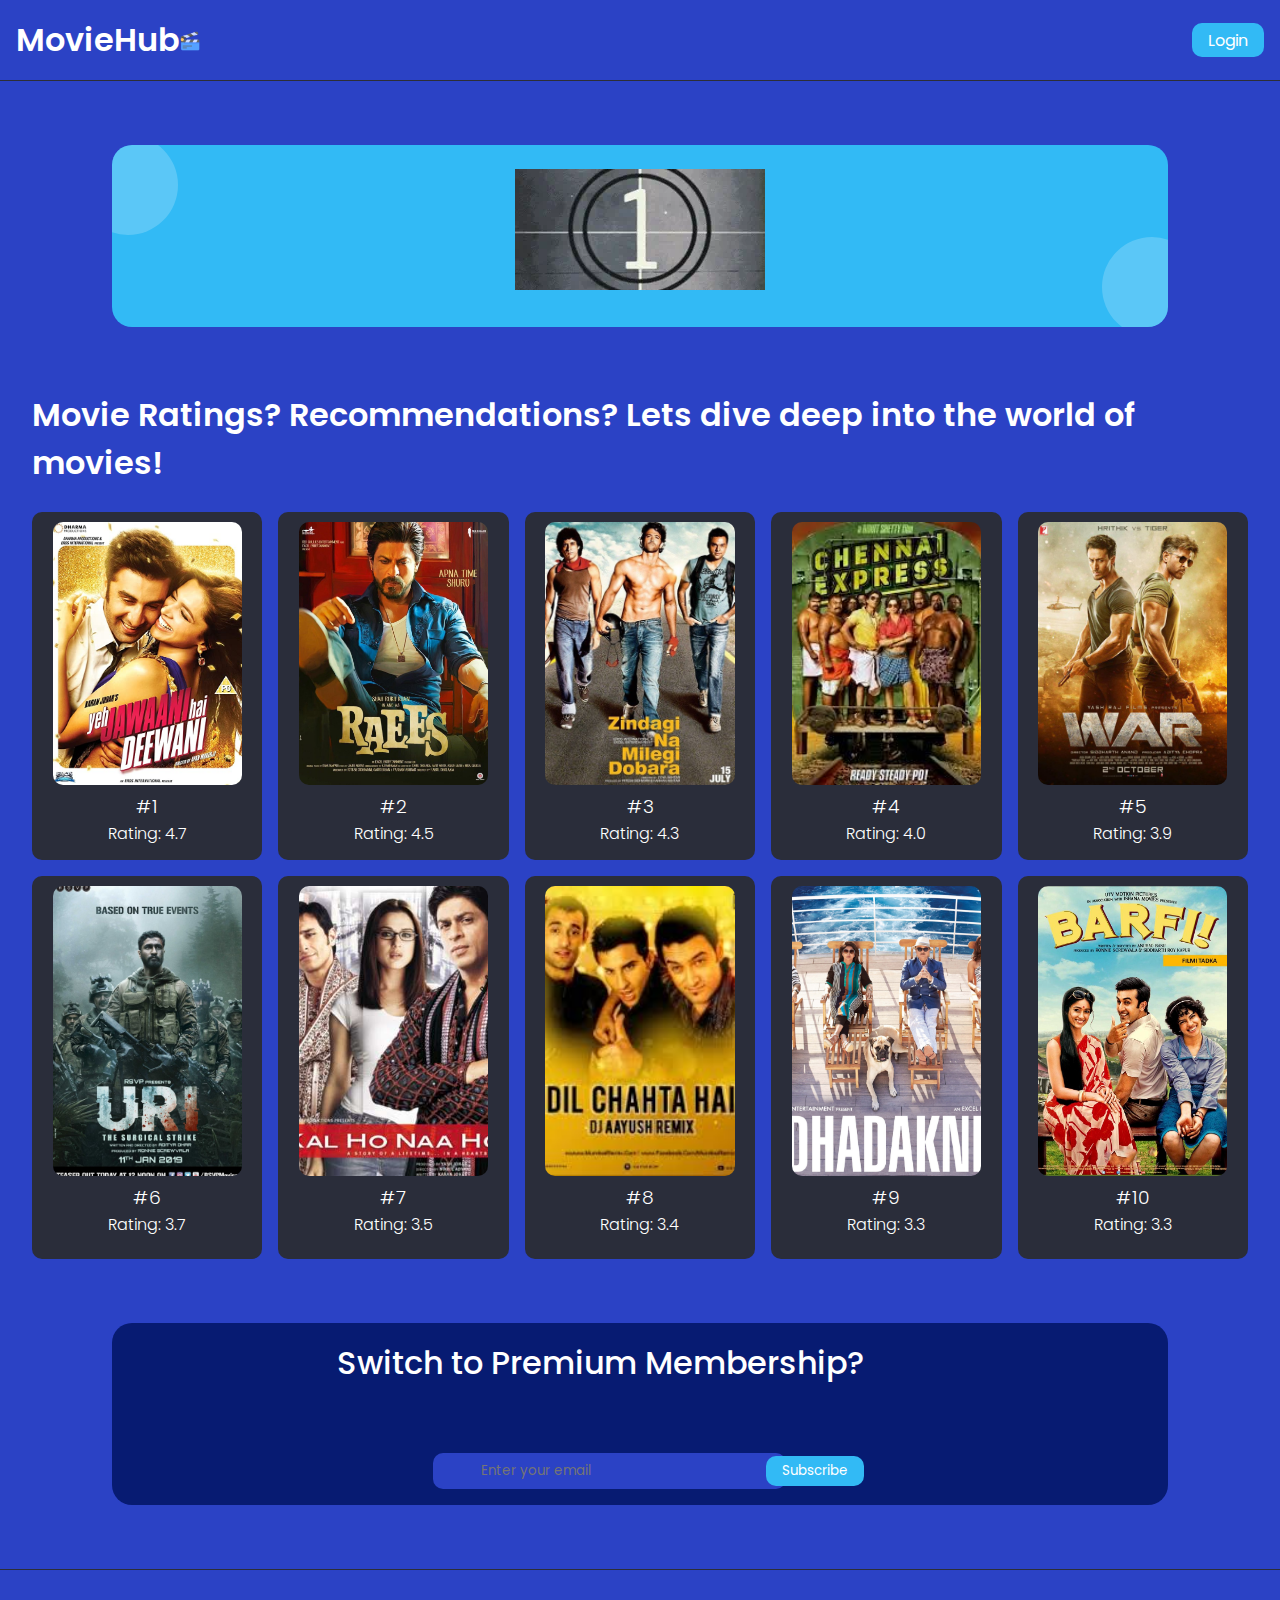
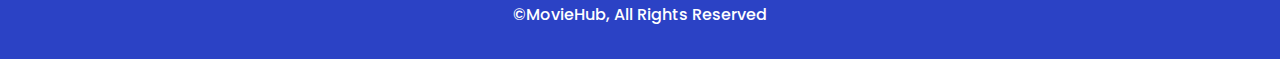
==== commit 24f66502: "README ADDED" ====
--- a/index.html
+++ b/index.html
@@ -4,25 +4,26 @@
     <meta charset="UTF-8" />
     <meta http-equiv="X-UA-Compatible" content="IE=edge" />
     <meta name="viewport" content="width=device-width, initial-scale=1.0" />
-    <title>amazon prime</title>
+    <title>MovieHub</title>
     <link rel="stylesheet" href="css/style.css" />
   </head>
   <body>
     <navbar class="navbar">
       <h1 class="navbar_header">
-        <a href="index.html">MovieHub</a>
+        <a href="index.html">MovieHub<img src="images/film-slate.png" alt="GIF"/></a>
       </h1>
       <a href="login.html" class="navbar_button">Login</a>
     </navbar>
     <div class="container">
       <h1 class="container_header">
-        <img src="images/gif.webp" alt="Description of the GIF"/>
+        <img src="images/gif.webp" alt="GIF"/>
       </h1>
       <div class="container_bubble1"></div>
       <div class="container_bubble2"></div>
     </div>
     <div class="nft">
-      <h1 class="nft_header">Recommended Movies</h1>
+      <h1 class="nft_header">Movie Ratings? Recommendations? Lets dive deep into the world of movies!</h1>
+      <br/>
       <div class="nft_container">
         <div class="nft_container_element">
           <img src="images/img1.jpg" alt="" />
@@ -77,7 +78,7 @@
       </div>
     </div>
     <div class="subscribe">
-      <h1 class="subscribe_header">Switch to Premium</h1>
+      <h1 class="subscribe_header">Switch to Premium Membership?</h1>
       <form class="subscribe_form">
         <input
           class="subscribe_form_input"
@@ -87,6 +88,6 @@
         <button class="subscribe_form_button">Subscribe</button>
       </form>
     </div>
-    <footer class="footer">&copy;amazon, All Rights Reserved</footer>
+    <footer class="footer">&copy;MovieHub, All Rights Reserved</footer>
   </body>
 </html>
--- a/css/style.css
+++ b/css/style.css
@@ -1,9 +1,9 @@
 @import url("https://fonts.googleapis.com/css2?family=Poppins:ital,wght@0,100;0,200;0,300;0,400;0,500;0,600;0,700;0,800;0,900;1,100;1,200;1,300;1,400;1,500;1,600;1,700;1,800;1,900&family=Qwitcher+Grypen:wght@400;700&display=swap");
 :root {
   --primary-1: #a2b9bc;
-  --background: #24252d;
+  --background: #2b42c5;
   --primary-2: #32baf5;
-  --primary-3: #2a2d3a;
+  --primary-3: #071b72;
   --bubble-color: rgba(255, 255, 255, 0.2);
 }
 
@@ -31,6 +31,85 @@
   text-decoration: none;
 }
 .navbar_button:hover {
+  cursor: pointer;
+}
+
+.navbar_header img {
+  width: 20px; /* Adjust the width of the icon as needed */
+  height: 20px; /* Adjust the height of the icon as needed */
+}
+
+.subscribe {
+  padding: 1rem;
+  margin: 4rem auto;
+  max-width: 80vw;
+  color: white;
+  border-radius: 20px;
+  height: 150px;
+  position: relative;
+  background-color: var(--primary-3);
+  display: grid;
+  flex-direction: column;
+  justify-content: center;
+}
+@media screen and (max-width: 768px) {
+  .subscribe {
+    justify-content: start;
+    height: 200px;
+  }
+}
+.subscribe_header {
+  font-weight: 500;
+  color: #fff;
+}
+.subscribe_form {
+  align-self: flex-end;
+  padding: 0 5rem;
+}
+@media screen and (max-width: 768px) {
+  .subscribe_form {
+    align-self: center;
+    margin-top: 1rem;
+    display: flex;
+    flex-direction: column;
+    gap: 1rem;
+    width: 100%;
+    justify-content: center;
+    align-items: center;
+  }
+}
+.subscribe_form_input {
+  background-color: var(--background);
+  color: #fff;
+  padding: 0.5rem 3rem;
+  border-radius: 10px;
+  border: none;
+  margin: 0 1rem;
+  outline: none;
+}
+@media screen and (max-width: 768px) {
+  .subscribe_form_input {
+    width: 70%;
+  }
+}
+.subscribe_form_input:hover {
+  cursor: pointer;
+}
+.subscribe_form_button {
+  background-color: var(--primary-2);
+  color: #fff;
+  padding: 0.3rem 1rem;
+  border-radius: 10px;
+  border: none;
+  margin-left: -40px;
+}
+@media screen and (max-width: 768px) {
+  .subscribe_form_button {
+    margin-left: 0;
+    width: 100%;
+  }
+}
+.subscribe_form_button:hover {
   cursor: pointer;
 }
 
@@ -121,80 +200,6 @@
   margin-top: 4rem;
 }
 
-.subscribe {
-  padding: 1rem;
-  margin: 4rem auto;
-  max-width: 80vw;
-  color: white;
-  border-radius: 20px;
-  height: 150px;
-  position: relative;
-  background-color: var(--primary-3);
-  display: flex;
-  flex-direction: column;
-  justify-content: center;
-}
-@media screen and (max-width: 768px) {
-  .subscribe {
-    justify-content: start;
-    height: 200px;
-  }
-}
-.subscribe_header {
-  font-weight: 500;
-  color: #fff;
-}
-.subscribe_form {
-  align-self: flex-end;
-  padding: 0 5rem;
-}
-@media screen and (max-width: 768px) {
-  .subscribe_form {
-    align-self: center;
-    margin-top: 1rem;
-    display: flex;
-    flex-direction: column;
-    gap: 1rem;
-    width: 100%;
-    justify-content: center;
-    align-items: center;
-  }
-}
-.subscribe_form_input {
-  background-color: var(--background);
-  color: #fff;
-  padding: 0.5rem 3rem;
-  border-radius: 10px;
-  border: none;
-  margin: 0 1rem;
-  outline: none;
-}
-@media screen and (max-width: 768px) {
-  .subscribe_form_input {
-    width: 70%;
-  }
-}
-.subscribe_form_input:hover {
-  cursor: pointer;
-}
-.subscribe_form_button {
-  background-color: var(--primary-2);
-  color: #fff;
-  padding: 0.3rem 1rem;
-  border-radius: 10px;
-  border: none;
-  margin-left: -40px;
-}
-@media screen and (max-width: 768px) {
-  .subscribe_form_button {
-    margin-left: 0;
-    width: 100%;
-  }
-}
-.subscribe_form_button:hover {
-  cursor: pointer;
-}
-
 .main-container {
   width: 100vw;
   height: 70vh;
